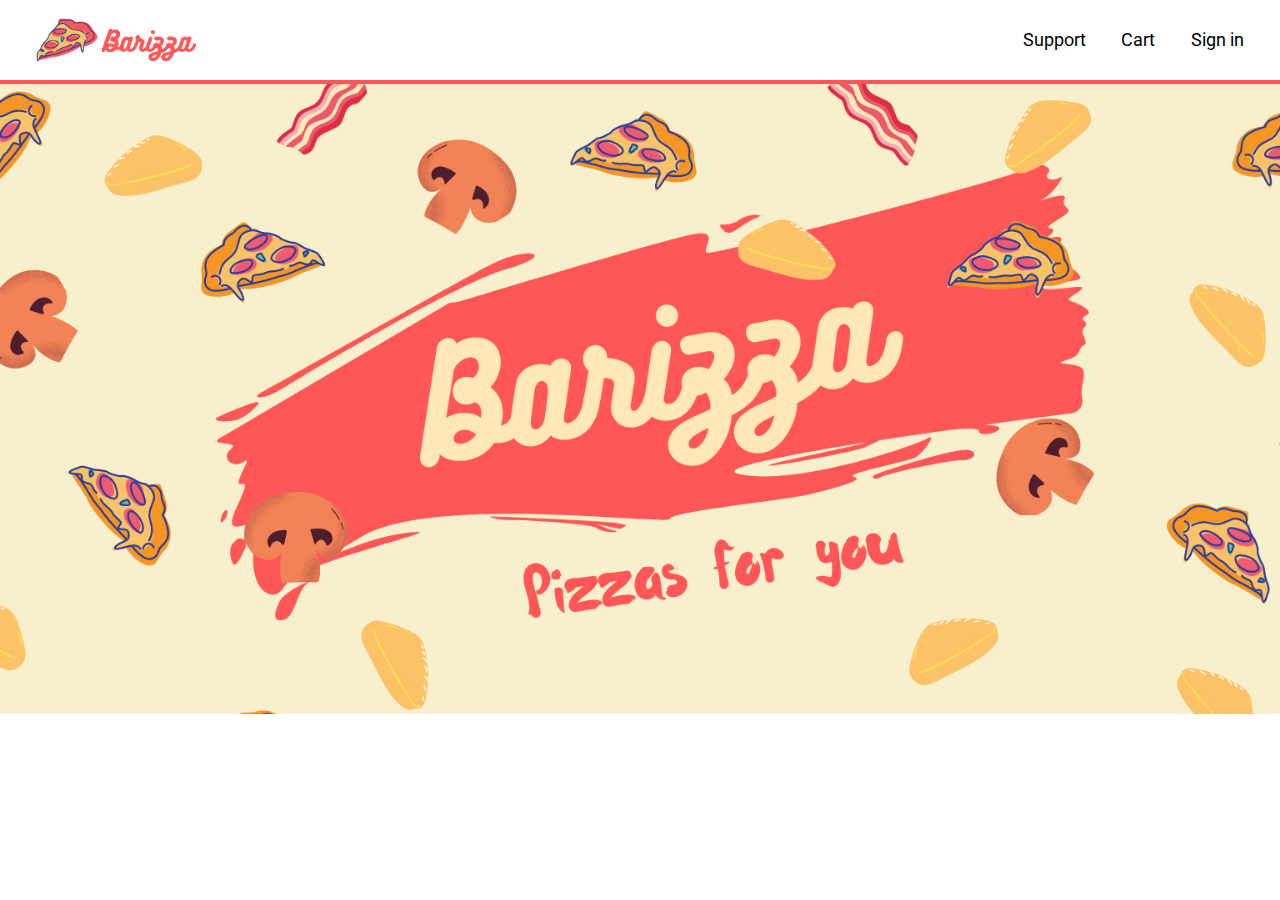
==== index.html @ 06b6c964 "first commit" ====
<!DOCTYPE html>
<html lang="en">
  <head>
    <meta charset="UTF-8" />
    <meta http-equiv="X-UA-Compatible" content="IE=edge" />
    <meta name="viewport" content="width=device-width, initial-scale=1.0" />
    <link rel="stylesheet" href="./sass/style.css" />
    <title>Barizza - Delicious Pizzas for you</title>
  </head>
  <body>
    <nav class="nav">
      <img class="nav__logo" src="./img/logo.png" alt="logo" />

      <ul class="nav__links">
        <li class="nav__link">Support</li>
        <li class="nav__link">Cart</li>
        <li class="nav__link">Sign in</li>
      </ul>
    </nav>
    <header class="header"></header>
  </body>
</html>
---- sass/style.css ----
@import url("https://fonts.googleapis.com/css2?family=Poppins:ital,wght@0,600;1,400&family=Roboto&display=swap");
* {
  margin: 0;
  padding: 0;
  -webkit-box-sizing: border-box;
          box-sizing: border-box;
}

html {
  font-size: 62.5%;
}

.nav {
  display: -webkit-box;
  display: -ms-flexbox;
  display: flex;
  -webkit-box-pack: justify;
      -ms-flex-pack: justify;
          justify-content: space-between;
  -webkit-box-align: center;
      -ms-flex-align: center;
          align-items: center;
  font-size: clamp(1.4rem, 1.4vw, 4rem);
  padding: 1em 2em;
  font-family: 'Roboto', sans-serif;
  border-bottom: 0.4rem solid #ff5757;
}

.nav__logo {
  width: 16rem;
  height: auto;
}

.nav__links {
  list-style: none;
  display: -webkit-box;
  display: -ms-flexbox;
  display: flex;
}

.nav__link {
  cursor: pointer;
  -webkit-transition: color 200ms ease-in-out;
  transition: color 200ms ease-in-out;
}

.nav__link:hover {
  color: #ff5757;
}

.nav__link:nth-child(2) {
  margin: 0em 2em;
}

.header {
  margin: 0 auto;
  width: 100%;
  max-width: 192rem;
  height: 70vh;
  max-height: 108rem;
  background-image: url(../img/header.png);
  background-size: cover;
  background-position: center;
  background-attachment: fixed;
  background-repeat: no-repeat;
}

/* 
font-family: 'Poppins', sans-serif;
font-family: 'Roboto', sans-serif;
*/
/*# sourceMappingURL=style.css.map */
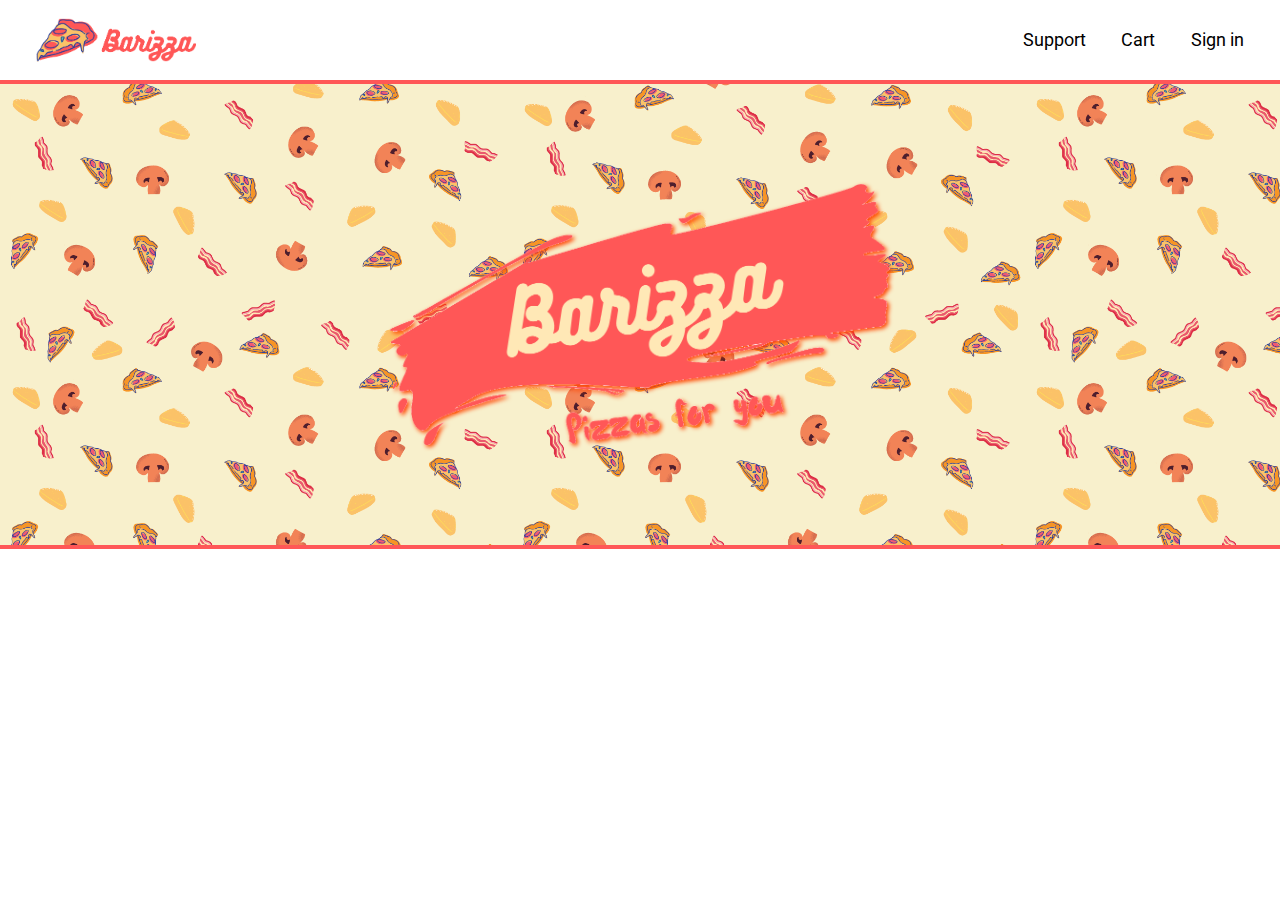
==== commit ee6af6da: "second commit" ====
--- a/index.html
+++ b/index.html
@@ -17,6 +17,8 @@
         <li class="nav__link">Sign in</li>
       </ul>
     </nav>
-    <header class="header"></header>
+    <header class="header">
+      <img class="header__img" src="./img/header.png" alt="header" />
+    </header>
   </body>
 </html>
--- a/sass/style.css
+++ b/sass/style.css
@@ -54,15 +54,25 @@
 
 .header {
   margin: 0 auto;
-  width: 100%;
-  max-width: 192rem;
-  height: 70vh;
-  max-height: 108rem;
-  background-image: url(../img/header.png);
-  background-size: cover;
-  background-position: center;
+  display: -webkit-box;
+  display: -ms-flexbox;
+  display: flex;
+  -webkit-box-pack: center;
+      -ms-flex-pack: center;
+          justify-content: center;
+  background-size: 80%;
+  background-image: url(../img/headerbg.png);
   background-attachment: fixed;
-  background-repeat: no-repeat;
+  background-repeat: repeat;
+  border-bottom: 0.4rem solid #ff5757;
+}
+
+.header__img {
+  width: 50rem;
+  height: auto;
+  margin: 10rem 0rem;
+  -webkit-filter: drop-shadow(2px 2px 2px orangered);
+          filter: drop-shadow(2px 2px 2px orangered);
 }
 
 /* 
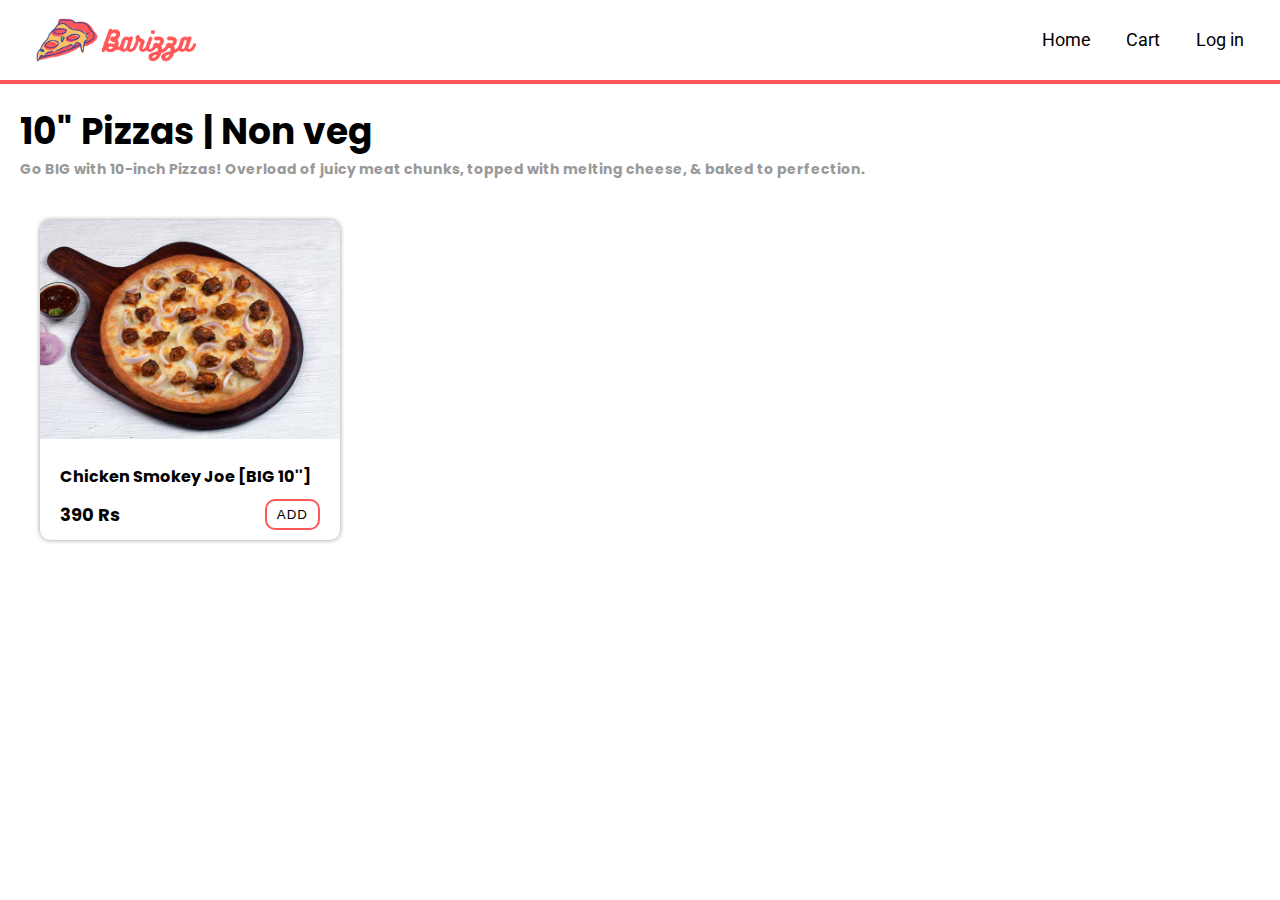
==== commit 8c2a0f1f: "I always forget to commit man" ====
--- a/index.html
+++ b/index.html
@@ -5,6 +5,7 @@
     <meta http-equiv="X-UA-Compatible" content="IE=edge" />
     <meta name="viewport" content="width=device-width, initial-scale=1.0" />
     <link rel="stylesheet" href="./sass/style.css" />
+    <script defer src="./script.js"></script>
     <title>Barizza - Delicious Pizzas for you</title>
   </head>
   <body>
@@ -12,13 +13,47 @@
       <img class="nav__logo" src="./img/logo.png" alt="logo" />
 
       <ul class="nav__links">
-        <li class="nav__link">Support</li>
-        <li class="nav__link">Cart</li>
-        <li class="nav__link">Sign in</li>
+        <a class="nav__link">Home</a>
+        <a class="nav__link" href="./cart.php">Cart</a>
+        <a class="nav__link" href="./login.html">Log in</a>
       </ul>
     </nav>
-    <header class="header">
+    <!-- <header class="header">
       <img class="header__img" src="./img/header.png" alt="header" />
-    </header>
+    </header>  -->
+
+    <main class="pizza">
+      <!-- <aside class="pizza__categories"></aside> -->
+
+      <section class="pizza__container" data-category="1">
+        <h2 class="pizza__title">
+          10" Pizzas | Non veg
+          <span class="pizza__title__description"
+            >Go BIG with 10-inch Pizzas! Overload of juicy meat chunks, topped
+            with melting cheese, & baked to perfection.</span
+          >
+
+          <div class="pizza__items">
+            <section class="pizza__item">
+              <div class="pizza__image__container">
+                <img
+                  class="pizza__image"
+                  src="./img/Pizzas/big10/chikenSmokeyJoe.jfif"
+                  alt="/"
+                />
+              </div>
+              <div class="pizza__description">
+                <h3 class="pizza__name">Chicken Smokey Joe [BIG 10'']</h3>
+                <div class="pizza__price">
+                  <span class="price">390 Rs</span>
+                  <input type="submit" value="ADD" class="addToCartBtn" />
+                </div>
+              </div>
+            </section>
+          </div>
+        </h2>
+      </section>
+    </main>
+    <p class="popup hidden">Added to cart</p>
   </body>
 </html>
--- a/sass/style.css
+++ b/sass/style.css
@@ -10,6 +10,11 @@
   font-size: 62.5%;
 }
 
+a {
+  color: black;
+  text-decoration: none;
+}
+
 .nav {
   display: -webkit-box;
   display: -ms-flexbox;
@@ -42,6 +47,11 @@
   cursor: pointer;
   -webkit-transition: color 200ms ease-in-out;
   transition: color 200ms ease-in-out;
+}
+
+.nav__link a {
+  color: black;
+  text-decoration: none;
 }
 
 .nav__link:hover {
@@ -71,12 +81,308 @@
   width: 50rem;
   height: auto;
   margin: 10rem 0rem;
-  -webkit-filter: drop-shadow(2px 2px 2px orangered);
-          filter: drop-shadow(2px 2px 2px orangered);
+  -webkit-filter: drop-shadow(2px 2px 1px orangered);
+          filter: drop-shadow(2px 2px 1px orangered);
+}
+
+.pizza {
+  display: -webkit-box;
+  display: -ms-flexbox;
+  display: flex;
+  -webkit-box-align: center;
+      -ms-flex-align: center;
+          align-items: center;
+  padding: 2rem;
+}
+
+.pizza__title {
+  font-size: 3.6rem;
+  font-family: 'Poppins', sans-serif;
+  display: -webkit-box;
+  display: -ms-flexbox;
+  display: flex;
+  -webkit-box-orient: vertical;
+  -webkit-box-direction: normal;
+      -ms-flex-direction: column;
+          flex-direction: column;
+}
+
+.pizza__title__description {
+  font-size: 1.4rem;
+  color: #999999;
+}
+
+.pizza__items {
+  padding: 4rem 2rem;
+  display: -ms-grid;
+  display: grid;
+  -ms-grid-columns: auto auto auto;
+      grid-template-columns: auto auto auto;
+  gap: 4rem;
+}
+
+.pizza__item {
+  font-family: 'Poppins', sans-serif;
+  width: 30rem;
+  height: auto;
+  border-radius: 1rem;
+  overflow: hidden;
+  -webkit-box-shadow: 0px 0px 5px #999999;
+          box-shadow: 0px 0px 5px #999999;
+  -webkit-transition: -webkit-box-shadow 200ms ease-in-out;
+  transition: -webkit-box-shadow 200ms ease-in-out;
+  transition: box-shadow 200ms ease-in-out;
+  transition: box-shadow 200ms ease-in-out, -webkit-box-shadow 200ms ease-in-out;
+}
+
+.pizza__item:hover {
+  -webkit-box-shadow: 0px 0px 20px #999999;
+          box-shadow: 0px 0px 20px #999999;
+}
+
+.pizza__image {
+  width: 100%;
+  height: auto;
+}
+
+.pizza__description {
+  padding: 1rem 2rem;
+}
+
+.pizza__name {
+  font-size: 1.6rem;
+  margin-bottom: 1rem;
+  display: -webkit-box;
+  display: -ms-flexbox;
+  display: flex;
+  -webkit-box-orient: vertical;
+  -webkit-box-direction: normal;
+      -ms-flex-direction: column;
+          flex-direction: column;
+}
+
+.pizza__name span {
+  font-size: 0.6em;
+  color: #999999;
+}
+
+.pizza__price {
+  display: -webkit-box;
+  display: -ms-flexbox;
+  display: flex;
+  -webkit-box-pack: justify;
+      -ms-flex-pack: justify;
+          justify-content: space-between;
+  -webkit-box-align: center;
+      -ms-flex-align: center;
+          align-items: center;
+  font-size: 0.5em;
+}
+
+.pizza .addToCartBtn {
+  background-color: white;
+  padding: 0.6rem 1rem;
+  border-radius: 1rem;
+  cursor: pointer;
+  letter-spacing: 0.1rem;
+  border: 0.2rem solid #ff5757;
+}
+
+.pizza .addToCartBtn:hover {
+  background-color: #ff5757;
+  color: white;
+}
+
+.popup {
+  position: fixed;
+  top: 85%;
+  left: 50%;
+  -webkit-transform: translate(-50%, -50%);
+          transform: translate(-50%, -50%);
+  font-size: 2rem;
+  border: 2ps solid red;
+  font-family: 'poppins', sans-serif;
+  background-color: #ff5757;
+  padding: 1rem 2rem;
+  border-radius: 1.2rem;
+  color: white;
+  display: block;
+}
+
+.hidden {
+  display: none;
 }
 
 /* 
 font-family: 'Poppins', sans-serif;
 font-family: 'Roboto', sans-serif;
 */
+.credentials__body {
+  display: -webkit-box;
+  display: -ms-flexbox;
+  display: flex;
+  -webkit-box-pack: center;
+      -ms-flex-pack: center;
+          justify-content: center;
+  -webkit-box-align: center;
+      -ms-flex-align: center;
+          align-items: center;
+  width: 100%;
+  padding: 2rem;
+  min-height: 100vh;
+  overflow: hidden;
+  background-image: radial-gradient(circle, #ff5757, #ff6161, #ff6b6a, #ff7474, #fe7d7d);
+}
+
+.credentials__container {
+  display: -webkit-box;
+  display: -ms-flexbox;
+  display: flex;
+  -webkit-box-align: stretch;
+      -ms-flex-align: stretch;
+          align-items: stretch;
+  border-radius: 1.4rem;
+  overflow: hidden;
+  background-color: white;
+  -webkit-box-shadow: 0rem 0rem 1.8rem rgba(0, 0, 0, 0.2);
+          box-shadow: 0rem 0rem 1.8rem rgba(0, 0, 0, 0.2);
+}
+
+.credentials__container .left {
+  display: -webkit-box;
+  display: -ms-flexbox;
+  display: flex;
+  -webkit-box-pack: center;
+      -ms-flex-pack: center;
+          justify-content: center;
+  -webkit-box-align: center;
+      -ms-flex-align: center;
+          align-items: center;
+  padding: 20rem 5rem;
+  background-image: url(../img/headerbg.png);
+  background-size: 80%;
+}
+
+.credentials__container .left .logo {
+  width: 38rem;
+  height: auto;
+}
+
+.credentials__container .right {
+  padding: 5rem;
+  display: -webkit-box;
+  display: -ms-flexbox;
+  display: flex;
+  -webkit-box-orient: vertical;
+  -webkit-box-direction: normal;
+      -ms-flex-direction: column;
+          flex-direction: column;
+  -webkit-box-pack: center;
+      -ms-flex-pack: center;
+          justify-content: center;
+  -webkit-box-align: center;
+      -ms-flex-align: center;
+          align-items: center;
+}
+
+.credentials__container .right .login {
+  display: -webkit-box;
+  display: -ms-flexbox;
+  display: flex;
+  -webkit-box-orient: vertical;
+  -webkit-box-direction: normal;
+      -ms-flex-direction: column;
+          flex-direction: column;
+  -webkit-box-pack: center;
+      -ms-flex-pack: center;
+          justify-content: center;
+  -webkit-box-align: center;
+      -ms-flex-align: center;
+          align-items: center;
+  -webkit-box-flex: 2;
+      -ms-flex: 2;
+          flex: 2;
+}
+
+.credentials__container .right .login .input {
+  font-family: 'Poppins', sans-serif;
+  font-size: 1.8rem;
+  letter-spacing: 0.2rem;
+  width: 30rem;
+  height: 4rem;
+  margin-bottom: 4rem;
+  border: none;
+  border-bottom: 0.3rem solid white;
+  -webkit-transition: border 300ms ease-in-out;
+  transition: border 300ms ease-in-out;
+}
+
+.credentials__container .right .login .input:focus {
+  outline: none;
+  border-bottom: 0.3rem solid #ff5757;
+}
+
+.credentials__container .right .loginBtn {
+  background-color: white;
+  padding: 0.6rem 2rem;
+  border: 0.2rem solid #ff5757;
+  width: -webkit-fit-content;
+  width: -moz-fit-content;
+  width: fit-content;
+  font-family: 'Roboto', sans-serif;
+  font-size: 2rem;
+  letter-spacing: 0.2rem;
+  color: #ff5757;
+  cursor: pointer;
+}
+
+.credentials__container .right .loginBtn:hover {
+  background-color: #ff5757;
+  color: white;
+}
+
+.credentials__container .right .formSwitch button {
+  font-size: 1.4rem;
+  border: none;
+  background: none;
+  color: #ff5757;
+  border-bottom: 0.2rem solid white;
+  cursor: pointer;
+}
+
+.credentials__container .right .formSwitch button:hover {
+  border-bottom: 0.2rem solid #ff5757;
+}
+
+@media screen and (max-width: 728px) {
+  .credentials__body {
+    overflow: scroll;
+  }
+  .credentials__container {
+    -webkit-box-orient: vertical;
+    -webkit-box-direction: normal;
+        -ms-flex-direction: column;
+            flex-direction: column;
+  }
+  .credentials__container .left {
+    padding: 3rem 2rem;
+  }
+  .credentials__container .left .logo {
+    width: 22rem;
+    height: auto;
+  }
+  .credentials__container .right {
+    padding: 4rem 4rem;
+  }
+  .credentials__container .right .login .input {
+    width: 18rem;
+  }
+  .credentials__container .right .loginBtn {
+    font-size: 1.4rem;
+    padding: 0.6rem 1rem;
+  }
+  .formSwitch {
+    margin-top: 4rem;
+  }
+}
 /*# sourceMappingURL=style.css.map */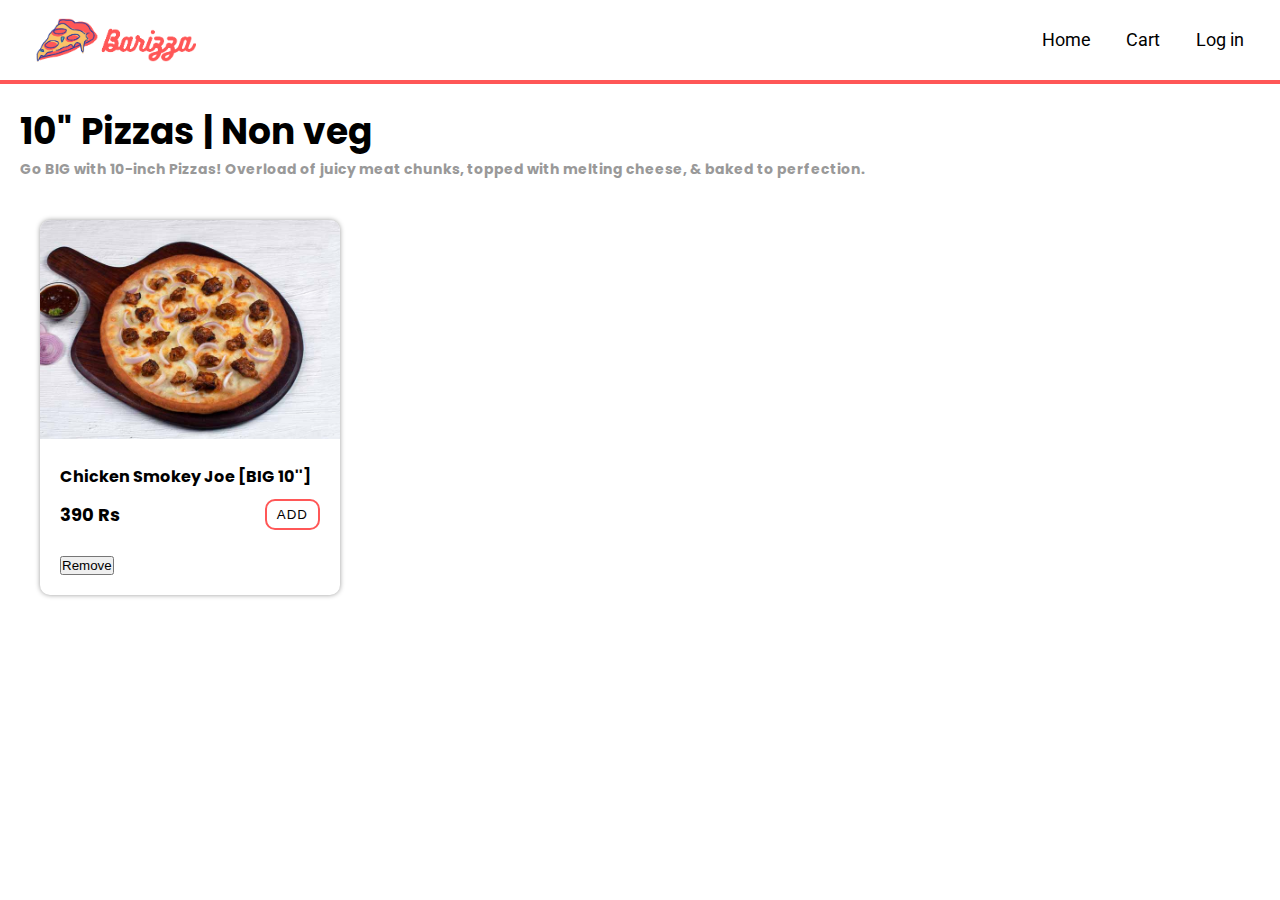
==== commit 18eb4528: "save me" ====
--- a/index.html
+++ b/index.html
@@ -14,7 +14,7 @@
 
       <ul class="nav__links">
         <a class="nav__link">Home</a>
-        <a class="nav__link" href="./cart.php">Cart</a>
+        <a class="nav__link" href="./cart.html">Cart</a>
         <a class="nav__link" href="./login.html">Log in</a>
       </ul>
     </nav>
@@ -48,6 +48,8 @@
                   <span class="price">390 Rs</span>
                   <input type="submit" value="ADD" class="addToCartBtn" />
                 </div>
+
+                <button class="item__delete">Remove</button>
               </div>
             </section>
           </div>
--- a/sass/style.css
+++ b/sass/style.css
@@ -385,4 +385,68 @@
     margin-top: 4rem;
   }
 }
+
+.cart__container {
+  width: 100%;
+}
+
+.cart__container .left {
+  display: -ms-grid;
+  display: grid;
+  -ms-grid-columns: auto;
+      grid-template-columns: auto;
+  padding: 5rem;
+}
+
+.item {
+  display: -webkit-box;
+  display: -ms-flexbox;
+  display: flex;
+  width: -webkit-fit-content;
+  width: -moz-fit-content;
+  width: fit-content;
+  border-radius: 1.2rem;
+  font-family: 'Poppins', sans-serif;
+  overflow: hidden;
+  -webkit-box-shadow: 0rem 0rem 1.4rem rgba(0, 0, 0, 0.2);
+          box-shadow: 0rem 0rem 1.4rem rgba(0, 0, 0, 0.2);
+}
+
+.item__details {
+  padding: 3rem;
+  display: -webkit-box;
+  display: -ms-flexbox;
+  display: flex;
+  -webkit-box-orient: vertical;
+  -webkit-box-direction: normal;
+      -ms-flex-direction: column;
+          flex-direction: column;
+  -webkit-box-pack: justify;
+      -ms-flex-pack: justify;
+          justify-content: space-between;
+}
+
+.item__img {
+  width: 20rem;
+  height: auto;
+}
+
+.item__name {
+  font-size: 2.4rem;
+}
+
+.item__price--container {
+  font-size: 2rem;
+  display: -webkit-box;
+  display: -ms-flexbox;
+  display: flex;
+}
+
+.item__price {
+  margin-right: 0.6rem;
+}
+
+.item__quantity {
+  margin-left: auto;
+}
 /*# sourceMappingURL=style.css.map */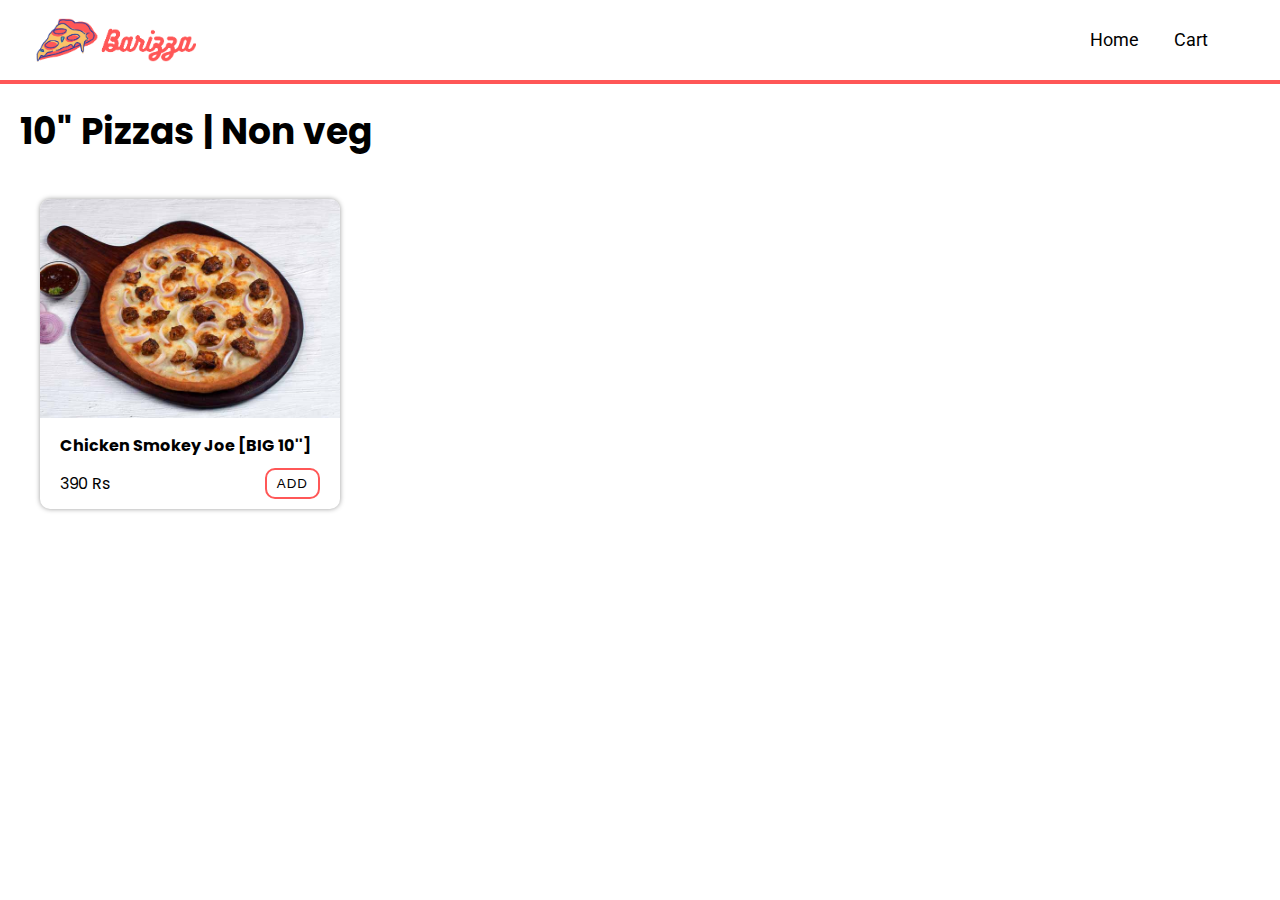
==== commit a917ea6c: "more stuff done" ====
--- a/index.html
+++ b/index.html
@@ -13,9 +13,8 @@
       <img class="nav__logo" src="./img/logo.png" alt="logo" />
 
       <ul class="nav__links">
-        <a class="nav__link">Home</a>
+        <a class="nav__link" href="./index.html">Home</a>
         <a class="nav__link" href="./cart.html">Cart</a>
-        <a class="nav__link" href="./login.html">Log in</a>
       </ul>
     </nav>
     <!-- <header class="header">
@@ -26,12 +25,8 @@
       <!-- <aside class="pizza__categories"></aside> -->
 
       <section class="pizza__container" data-category="1">
-        <h2 class="pizza__title">
-          10" Pizzas | Non veg
-          <span class="pizza__title__description"
-            >Go BIG with 10-inch Pizzas! Overload of juicy meat chunks, topped
-            with melting cheese, & baked to perfection.</span
-          >
+        <div data-type="non veg 10">
+          <h2 class="pizza__title">10" Pizzas | Non veg</h2>
 
           <div class="pizza__items">
             <section class="pizza__item">
@@ -48,12 +43,10 @@
                   <span class="price">390 Rs</span>
                   <input type="submit" value="ADD" class="addToCartBtn" />
                 </div>
-
-                <button class="item__delete">Remove</button>
               </div>
             </section>
           </div>
-        </h2>
+        </div>
       </section>
     </main>
     <p class="popup hidden">Added to cart</p>
--- a/sass/style.css
+++ b/sass/style.css
@@ -176,7 +176,7 @@
   -webkit-box-align: center;
       -ms-flex-align: center;
           align-items: center;
-  font-size: 0.5em;
+  font-size: 1.6rem;
 }
 
 .pizza .addToCartBtn {
@@ -312,7 +312,7 @@
   height: 4rem;
   margin-bottom: 4rem;
   border: none;
-  border-bottom: 0.3rem solid white;
+  border-bottom: 0.3rem solid #999999;
   -webkit-transition: border 300ms ease-in-out;
   transition: border 300ms ease-in-out;
 }
@@ -387,7 +387,17 @@
 }
 
 .cart__container {
+  margin-top: 5rem;
   width: 100%;
+  display: -webkit-box;
+  display: -ms-flexbox;
+  display: flex;
+  -webkit-box-pack: center;
+      -ms-flex-pack: center;
+          justify-content: center;
+  -webkit-box-align: start;
+      -ms-flex-align: start;
+          align-items: flex-start;
 }
 
 .cart__container .left {
@@ -395,7 +405,49 @@
   display: grid;
   -ms-grid-columns: auto;
       grid-template-columns: auto;
-  padding: 5rem;
+  padding: 0rem 5rem;
+}
+
+.cart__container .right {
+  display: -webkit-box;
+  display: -ms-flexbox;
+  display: flex;
+  -webkit-box-orient: vertical;
+  -webkit-box-direction: normal;
+      -ms-flex-direction: column;
+          flex-direction: column;
+  -webkit-box-pack: center;
+      -ms-flex-pack: center;
+          justify-content: center;
+  -webkit-box-align: center;
+      -ms-flex-align: center;
+          align-items: center;
+  border-radius: 1.2rem;
+  padding: 5rem 4rem;
+  -webkit-box-shadow: 0rem 0rem 1.4rem rgba(0, 0, 0, 0.2);
+          box-shadow: 0rem 0rem 1.4rem rgba(0, 0, 0, 0.2);
+}
+
+.cart__container .right .order--btn {
+  padding: 0.6rem 1.6rem;
+  font-size: 2rem;
+  cursor: pointer;
+  background-color: white;
+  color: #ff5757;
+  border: 0.2rem solid #ff5757;
+  border-radius: 1.2rem;
+}
+
+.cart__container .right .order--btn:hover {
+  color: white;
+  background-color: #ff5757;
+}
+
+.cart__container .right .total {
+  font-size: 2rem;
+  font-family: 'Poppins', sans-serif;
+  width: 100%;
+  margin-bottom: 2rem;
 }
 
 .item {
@@ -449,4 +501,74 @@
 .item__quantity {
   margin-left: auto;
 }
+
+.item__quantity .quantity {
+  font-size: 2.4rem;
+  margin: 0rem 0.5rem;
+}
+
+.item__quantity img {
+  width: 1.4rem;
+  height: auto;
+  cursor: pointer;
+}
+
+.user__data {
+  display: -webkit-box;
+  display: -ms-flexbox;
+  display: flex;
+  -webkit-box-orient: vertical;
+  -webkit-box-direction: normal;
+      -ms-flex-direction: column;
+          flex-direction: column;
+  -webkit-box-pack: center;
+      -ms-flex-pack: center;
+          justify-content: center;
+}
+
+.user__data input {
+  height: 4rem;
+  font-size: 2rem;
+  padding: 0.5rem 1rem;
+  margin-bottom: 2rem;
+  width: 40rem;
+  border: none;
+  -webkit-transition: border 300ms ease-in-out;
+  transition: border 300ms ease-in-out;
+  border-radius: 1.2rem;
+  -webkit-box-shadow: 0rem 0rem 1rem rgba(0, 0, 0, 0.2);
+          box-shadow: 0rem 0rem 1rem rgba(0, 0, 0, 0.2);
+  -webkit-transition: -webkit-box-shadow 200ms ease-in-out;
+  transition: -webkit-box-shadow 200ms ease-in-out;
+  transition: box-shadow 200ms ease-in-out;
+  transition: box-shadow 200ms ease-in-out, -webkit-box-shadow 200ms ease-in-out;
+}
+
+.user__data input:focus {
+  outline: none;
+  -webkit-box-shadow: 0rem 0rem 1.8rem rgba(0, 0, 0, 0.2);
+          box-shadow: 0rem 0rem 1.8rem rgba(0, 0, 0, 0.2);
+}
+
+.user__data .address {
+  resize: none;
+  height: 10rem;
+  font-size: 2rem;
+  padding: 0.5rem 1rem;
+  margin-bottom: 3rem;
+  border: none;
+  border-radius: 1.2rem;
+  -webkit-transition: -webkit-box-shadow 200ms ease-in-out;
+  transition: -webkit-box-shadow 200ms ease-in-out;
+  transition: box-shadow 200ms ease-in-out;
+  transition: box-shadow 200ms ease-in-out, -webkit-box-shadow 200ms ease-in-out;
+  -webkit-box-shadow: 0rem 0rem 1rem rgba(0, 0, 0, 0.2);
+          box-shadow: 0rem 0rem 1rem rgba(0, 0, 0, 0.2);
+}
+
+.user__data .address:focus {
+  outline: none;
+  -webkit-box-shadow: 0rem 0rem 1.8rem rgba(0, 0, 0, 0.2);
+          box-shadow: 0rem 0rem 1.8rem rgba(0, 0, 0, 0.2);
+}
 /*# sourceMappingURL=style.css.map */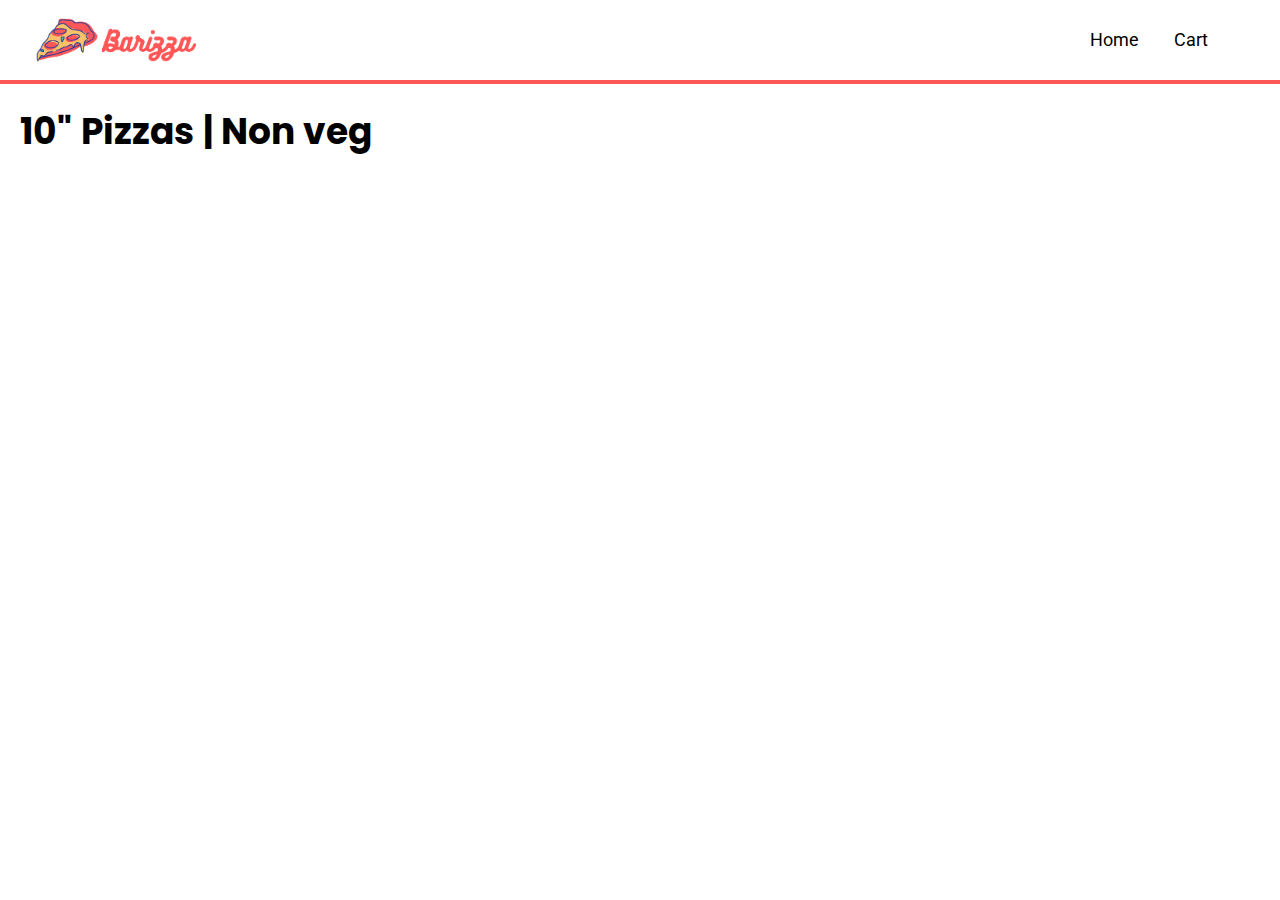
==== commit 5fa602f4: "JSON render go brrr" ====
--- a/index.html
+++ b/index.html
@@ -24,28 +24,10 @@
     <main class="pizza">
       <!-- <aside class="pizza__categories"></aside> -->
 
-      <section class="pizza__container" data-category="1">
-        <div data-type="non veg 10">
+      <section class="pizza__container">
+        <div class="NonVeg10">
           <h2 class="pizza__title">10" Pizzas | Non veg</h2>
-
-          <div class="pizza__items">
-            <section class="pizza__item">
-              <div class="pizza__image__container">
-                <img
-                  class="pizza__image"
-                  src="./img/Pizzas/big10/chikenSmokeyJoe.jfif"
-                  alt="/"
-                />
-              </div>
-              <div class="pizza__description">
-                <h3 class="pizza__name">Chicken Smokey Joe [BIG 10'']</h3>
-                <div class="pizza__price">
-                  <span class="price">390 Rs</span>
-                  <input type="submit" value="ADD" class="addToCartBtn" />
-                </div>
-              </div>
-            </section>
-          </div>
+          <div class="pizza__items"></div>
         </div>
       </section>
     </main>
